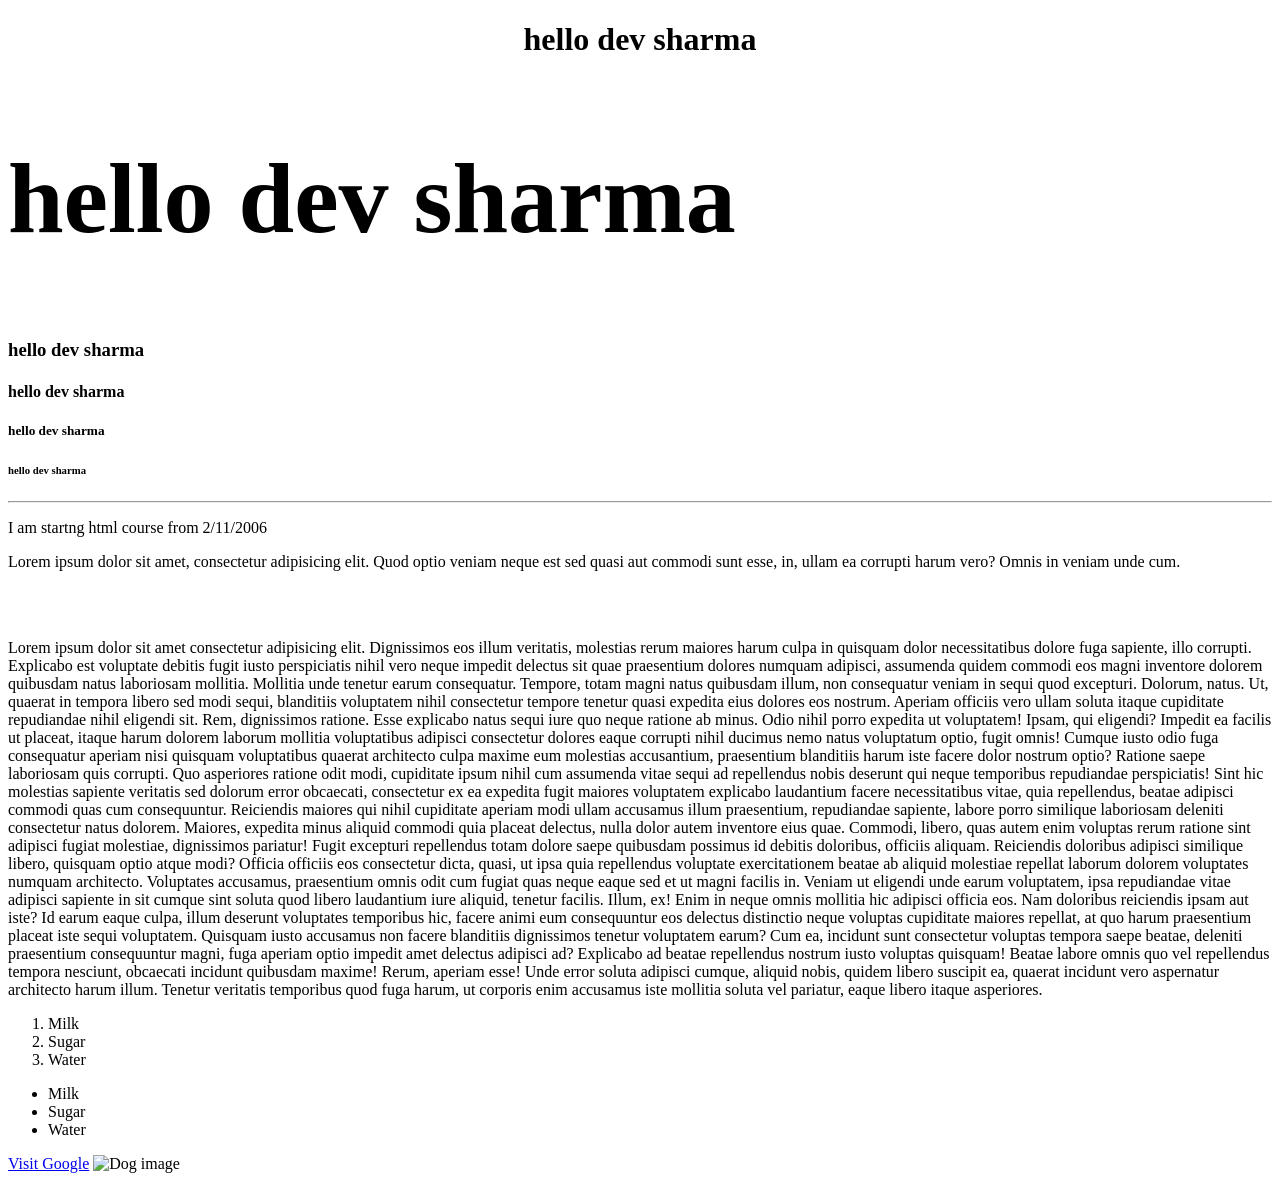
==== index.html @ 6e70b001 "HTML" ====
<!DOCTYPE html>
<html lang="en">
<head>
    <meta charset="UTF-8">
    <meta name="viewport" content="width=device-width, initial-scale=1.0">
    <title>Dev sharma</title>
</head>
<body>
    
</body>
</html>
<h1 style="text-align : center ;">hello dev sharma</h1>
<h2 style="font-size: 100px;">hello dev sharma</h2>
<h3>hello dev sharma</h3>
<h4>hello dev sharma</h4>
<h5>hello dev sharma</h5>
<h6>hello dev sharma</h6>

<hr>


<p>I am startng html course from 2/11/2006</p>

<p>Lorem ipsum dolor sit amet, consectetur adipisicing elit. Quod optio veniam neque est sed quasi aut commodi sunt esse, in, ullam ea corrupti harum vero? Omnis in veniam unde cum.</p>

<br><br>
<p>Lorem ipsum dolor sit amet consectetur adipisicing elit. Dignissimos eos illum veritatis, molestias rerum maiores harum culpa in quisquam dolor necessitatibus dolore fuga sapiente, illo corrupti. Explicabo est voluptate debitis fugit iusto perspiciatis nihil vero neque impedit delectus sit quae praesentium dolores numquam adipisci, assumenda quidem commodi eos magni inventore dolorem quibusdam natus laboriosam mollitia. Mollitia unde tenetur earum consequatur. Tempore, totam magni natus quibusdam illum, non consequatur veniam in sequi quod excepturi. Dolorum, natus. Ut, quaerat in tempora libero sed modi sequi, blanditiis voluptatem nihil consectetur tempore tenetur quasi expedita eius dolores eos nostrum. Aperiam officiis vero ullam soluta itaque cupiditate repudiandae nihil eligendi sit. Rem, dignissimos ratione. Esse explicabo natus sequi iure quo neque ratione ab minus. Odio nihil porro expedita ut voluptatem! Ipsam, qui eligendi? Impedit ea facilis ut placeat, itaque harum dolorem laborum mollitia voluptatibus adipisci consectetur dolores eaque corrupti nihil ducimus nemo natus voluptatum optio, fugit omnis! Cumque iusto odio fuga consequatur aperiam nisi quisquam voluptatibus quaerat architecto culpa maxime eum molestias accusantium, praesentium blanditiis harum iste facere dolor nostrum optio? Ratione saepe laboriosam quis corrupti. Quo asperiores ratione odit modi, cupiditate ipsum nihil cum assumenda vitae sequi ad repellendus nobis deserunt qui neque temporibus repudiandae perspiciatis! Sint hic molestias sapiente veritatis sed dolorum error obcaecati, consectetur ex ea expedita fugit maiores voluptatem explicabo laudantium facere necessitatibus vitae, quia repellendus, beatae adipisci commodi quas cum consequuntur. Reiciendis maiores qui nihil cupiditate aperiam modi ullam accusamus illum praesentium, repudiandae sapiente, labore porro similique laboriosam deleniti consectetur natus dolorem. Maiores, expedita minus aliquid commodi quia placeat delectus, nulla dolor autem inventore eius quae. Commodi, libero, quas autem enim voluptas rerum ratione sint adipisci fugiat molestiae, dignissimos pariatur! Fugit excepturi repellendus totam dolore saepe quibusdam possimus id debitis doloribus, officiis aliquam. Reiciendis doloribus adipisci similique libero, quisquam optio atque modi? Officia officiis eos consectetur dicta, quasi, ut ipsa quia repellendus voluptate exercitationem beatae ab aliquid molestiae repellat laborum dolorem voluptates numquam architecto. Voluptates accusamus, praesentium omnis odit cum fugiat quas neque eaque sed et ut magni facilis in. Veniam ut eligendi unde earum voluptatem, ipsa repudiandae vitae adipisci sapiente in sit cumque sint soluta quod libero laudantium iure aliquid, tenetur facilis. Illum, ex! Enim in neque omnis mollitia hic adipisci officia eos. Nam doloribus reiciendis ipsam aut iste? Id earum eaque culpa, illum deserunt voluptates temporibus hic, facere animi eum consequuntur eos delectus distinctio neque voluptas cupiditate maiores repellat, at quo harum praesentium placeat iste sequi voluptatem. Quisquam iusto accusamus non facere blanditiis dignissimos tenetur voluptatem earum? Cum ea, incidunt sunt consectetur voluptas tempora saepe beatae, deleniti praesentium consequuntur magni, fuga aperiam optio impedit amet delectus adipisci ad? Explicabo ad beatae repellendus nostrum iusto voluptas quisquam! Beatae labore omnis quo vel repellendus tempora nesciunt, obcaecati incidunt quibusdam maxime! Rerum, aperiam esse! Unde error soluta adipisci cumque, aliquid nobis, quidem libero suscipit ea, quaerat incidunt vero aspernatur architecto harum illum. Tenetur veritatis temporibus quod fuga harum, ut corporis enim accusamus iste mollitia soluta vel pariatur, eaque libero itaque asperiores.</p>


<ol>
    <li>Milk</li>
    <li>Sugar</li>
    <li>Water</li>
</ol>

<ul>
    <li>Milk</li>
    <li>Sugar</li>
    <li>Water</li>
</ul>

<!-- oyyy -->

<!-- anchor tag -->
<a href="https://www.google.com/" target="_blank">Visit Google</a>

<!-- image tag -->
<img src="https://images.pexels.com/photos/1108099/pexels-photo-1108099.jpeg" height="200px" sizes="200px" alt="Dog image">
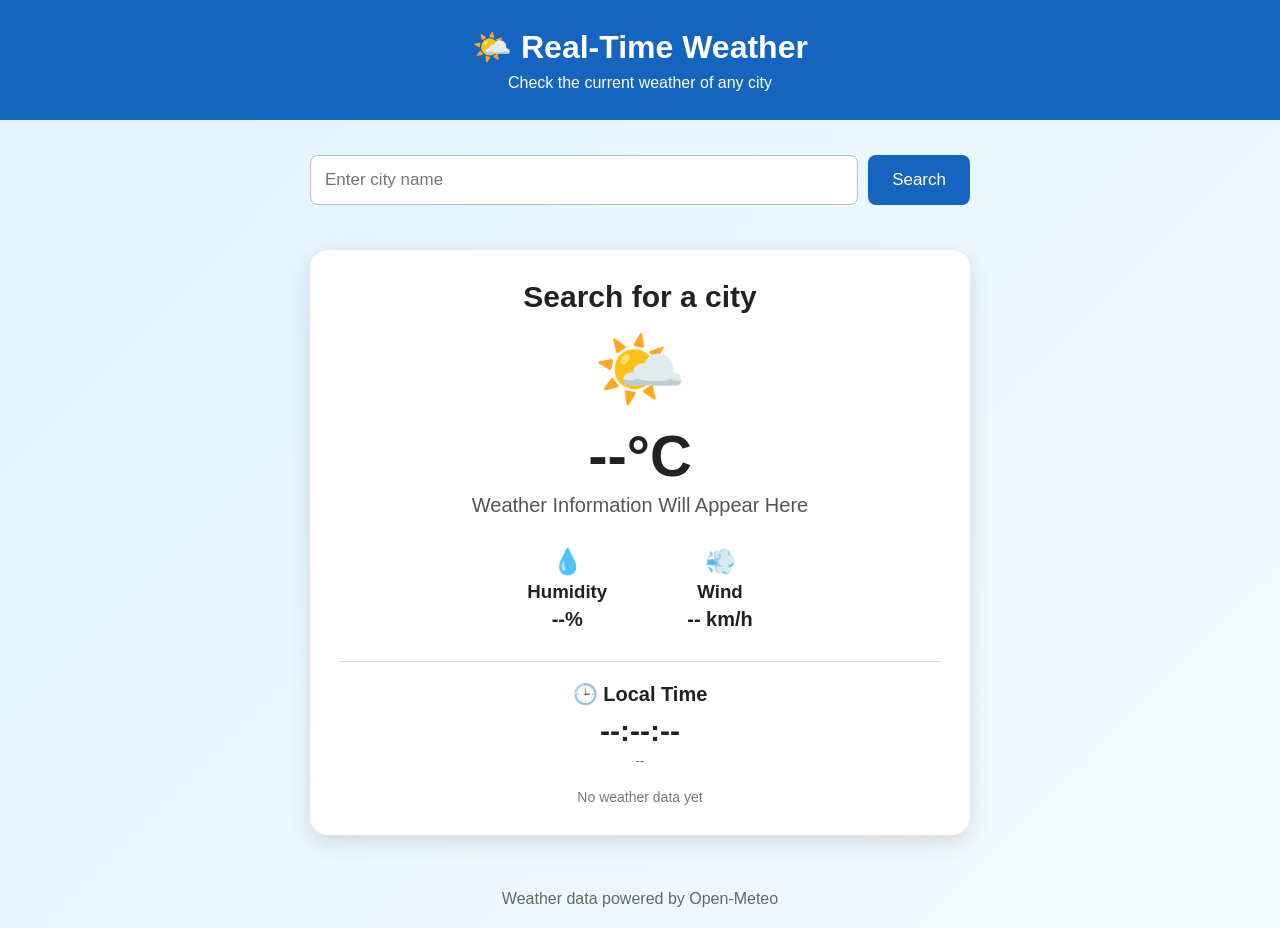
==== commit b5ec85ec: "Add real time weather website" ====
--- a/index.html
+++ b/index.html
@@ -3,46 +3,60 @@
 <head>
     <meta charset="UTF-8">
     <meta name="viewport" content="width=device-width, initial-scale=1.0">
-    <title>Dev sharma</title>
+    <title>Real-Time Weather</title>
+    <link rel="stylesheet" href="style.css">
 </head>
 <body>
-    
+
+    <header>
+        <h1>🌤️ Real-Time Weather</h1>
+        <p>Check the current weather of any city</p>
+    </header>
+
+    <main>
+        <div class="search-box">
+            <input type="text" id="cityInput" placeholder="Enter city name">
+            <button onclick="getWeather()">Search</button>
+        </div>
+
+        <p id="message"></p>
+
+        <section class="weather-card">
+            <h2 id="city">Search for a city</h2>
+
+            <div id="weatherIcon" class="weather-icon">🌤️</div>
+
+            <div id="temperature" class="temperature">--°C</div>
+            <p id="condition">Weather information will appear here</p>
+
+            <div class="details">
+                <div class="detail">
+                    <span>💧</span>
+                    <h3>Humidity</h3>
+                    <p id="humidity">--%</p>
+                </div>
+
+                <div class="detail">
+                    <span>💨</span>
+                    <h3>Wind</h3>
+                    <p id="wind">-- km/h</p>
+                </div>
+            </div>
+
+            <div class="time-box">
+                <h3>🕒 Local Time</h3>
+                <p id="currentTime">--:--:--</p>
+                <small id="date">--</small>
+            </div>
+
+            <p class="updated" id="updated">No weather data yet</p>
+        </section>
+    </main>
+
+    <footer>
+        <p>Weather data powered by Open-Meteo</p>
+    </footer>
+
+    <script src="script.js"></script>
 </body>
 </html>
-<h1 style="text-align : center ;">hello dev sharma</h1>
-<h2 style="font-size: 100px;">hello dev sharma</h2>
-<h3>hello dev sharma</h3>
-<h4>hello dev sharma</h4>
-<h5>hello dev sharma</h5>
-<h6>hello dev sharma</h6>
-
-<hr>
-
-
-<p>I am startng html course from 2/11/2006</p>
-
-<p>Lorem ipsum dolor sit amet, consectetur adipisicing elit. Quod optio veniam neque est sed quasi aut commodi sunt esse, in, ullam ea corrupti harum vero? Omnis in veniam unde cum.</p>
-
-<br><br>
-<p>Lorem ipsum dolor sit amet consectetur adipisicing elit. Dignissimos eos illum veritatis, molestias rerum maiores harum culpa in quisquam dolor necessitatibus dolore fuga sapiente, illo corrupti. Explicabo est voluptate debitis fugit iusto perspiciatis nihil vero neque impedit delectus sit quae praesentium dolores numquam adipisci, assumenda quidem commodi eos magni inventore dolorem quibusdam natus laboriosam mollitia. Mollitia unde tenetur earum consequatur. Tempore, totam magni natus quibusdam illum, non consequatur veniam in sequi quod excepturi. Dolorum, natus. Ut, quaerat in tempora libero sed modi sequi, blanditiis voluptatem nihil consectetur tempore tenetur quasi expedita eius dolores eos nostrum. Aperiam officiis vero ullam soluta itaque cupiditate repudiandae nihil eligendi sit. Rem, dignissimos ratione. Esse explicabo natus sequi iure quo neque ratione ab minus. Odio nihil porro expedita ut voluptatem! Ipsam, qui eligendi? Impedit ea facilis ut placeat, itaque harum dolorem laborum mollitia voluptatibus adipisci consectetur dolores eaque corrupti nihil ducimus nemo natus voluptatum optio, fugit omnis! Cumque iusto odio fuga consequatur aperiam nisi quisquam voluptatibus quaerat architecto culpa maxime eum molestias accusantium, praesentium blanditiis harum iste facere dolor nostrum optio? Ratione saepe laboriosam quis corrupti. Quo asperiores ratione odit modi, cupiditate ipsum nihil cum assumenda vitae sequi ad repellendus nobis deserunt qui neque temporibus repudiandae perspiciatis! Sint hic molestias sapiente veritatis sed dolorum error obcaecati, consectetur ex ea expedita fugit maiores voluptatem explicabo laudantium facere necessitatibus vitae, quia repellendus, beatae adipisci commodi quas cum consequuntur. Reiciendis maiores qui nihil cupiditate aperiam modi ullam accusamus illum praesentium, repudiandae sapiente, labore porro similique laboriosam deleniti consectetur natus dolorem. Maiores, expedita minus aliquid commodi quia placeat delectus, nulla dolor autem inventore eius quae. Commodi, libero, quas autem enim voluptas rerum ratione sint adipisci fugiat molestiae, dignissimos pariatur! Fugit excepturi repellendus totam dolore saepe quibusdam possimus id debitis doloribus, officiis aliquam. Reiciendis doloribus adipisci similique libero, quisquam optio atque modi? Officia officiis eos consectetur dicta, quasi, ut ipsa quia repellendus voluptate exercitationem beatae ab aliquid molestiae repellat laborum dolorem voluptates numquam architecto. Voluptates accusamus, praesentium omnis odit cum fugiat quas neque eaque sed et ut magni facilis in. Veniam ut eligendi unde earum voluptatem, ipsa repudiandae vitae adipisci sapiente in sit cumque sint soluta quod libero laudantium iure aliquid, tenetur facilis. Illum, ex! Enim in neque omnis mollitia hic adipisci officia eos. Nam doloribus reiciendis ipsam aut iste? Id earum eaque culpa, illum deserunt voluptates temporibus hic, facere animi eum consequuntur eos delectus distinctio neque voluptas cupiditate maiores repellat, at quo harum praesentium placeat iste sequi voluptatem. Quisquam iusto accusamus non facere blanditiis dignissimos tenetur voluptatem earum? Cum ea, incidunt sunt consectetur voluptas tempora saepe beatae, deleniti praesentium consequuntur magni, fuga aperiam optio impedit amet delectus adipisci ad? Explicabo ad beatae repellendus nostrum iusto voluptas quisquam! Beatae labore omnis quo vel repellendus tempora nesciunt, obcaecati incidunt quibusdam maxime! Rerum, aperiam esse! Unde error soluta adipisci cumque, aliquid nobis, quidem libero suscipit ea, quaerat incidunt vero aspernatur architecto harum illum. Tenetur veritatis temporibus quod fuga harum, ut corporis enim accusamus iste mollitia soluta vel pariatur, eaque libero itaque asperiores.</p>
-
-
-<ol>
-    <li>Milk</li>
-    <li>Sugar</li>
-    <li>Water</li>
-</ol>
-
-<ul>
-    <li>Milk</li>
-    <li>Sugar</li>
-    <li>Water</li>
-</ul>
-
-<!-- oyyy -->
-
-<!-- anchor tag -->
-<a href="https://www.google.com/" target="_blank">Visit Google</a>
-
-<!-- image tag -->
-<img src="https://images.pexels.com/photos/1108099/pexels-photo-1108099.jpeg" height="200px" sizes="200px" alt="Dog image">
--- a/style.css
+++ b/style.css
@@ -0,0 +1,170 @@
+* {
+    margin: 0;
+    padding: 0;
+    box-sizing: border-box;
+}
+
+body {
+    font-family: Arial, sans-serif;
+    background: linear-gradient(135deg, #dff3ff, #f5fbff);
+    min-height: 100vh;
+    color: #222;
+}
+
+header {
+    background: #1565c0;
+    color: white;
+    text-align: center;
+    padding: 28px 15px;
+}
+
+header h1 {
+    font-size: 32px;
+    margin-bottom: 8px;
+}
+
+header p {
+    font-size: 16px;
+}
+
+main {
+    width: 100%;
+    max-width: 700px;
+    margin: 35px auto;
+    padding: 0 20px;
+}
+
+.search-box {
+    display: flex;
+    gap: 10px;
+    margin-bottom: 15px;
+}
+
+.search-box input {
+    flex: 1;
+    padding: 14px;
+    font-size: 17px;
+    border: 1px solid #bbb;
+    border-radius: 8px;
+    outline: none;
+}
+
+.search-box input:focus {
+    border-color: #1565c0;
+}
+
+.search-box button {
+    padding: 14px 24px;
+    border: none;
+    border-radius: 8px;
+    background: #1565c0;
+    color: white;
+    font-size: 17px;
+    cursor: pointer;
+}
+
+.search-box button:hover {
+    background: #0d47a1;
+}
+
+#message {
+    text-align: center;
+    min-height: 22px;
+    color: #c62828;
+    margin-bottom: 8px;
+}
+
+.weather-card {
+    background: white;
+    border-radius: 18px;
+    padding: 30px;
+    text-align: center;
+    box-shadow: 0 8px 25px rgba(0, 0, 0, 0.12);
+}
+
+.weather-card h2 {
+    font-size: 30px;
+    margin-bottom: 12px;
+}
+
+.weather-icon {
+    font-size: 75px;
+    margin: 8px 0;
+}
+
+.temperature {
+    font-size: 58px;
+    font-weight: bold;
+    margin: 5px 0;
+}
+
+#condition {
+    font-size: 20px;
+    color: #555;
+    text-transform: capitalize;
+}
+
+.details {
+    display: flex;
+    justify-content: center;
+    gap: 80px;
+    margin: 30px 0;
+}
+
+.detail span {
+    font-size: 25px;
+}
+
+.detail h3 {
+    margin: 5px 0;
+}
+
+.detail p {
+    font-size: 20px;
+    font-weight: bold;
+}
+
+.time-box {
+    border-top: 1px solid #ddd;
+    padding-top: 20px;
+}
+
+.time-box h3 {
+    font-size: 20px;
+}
+
+#currentTime {
+    font-size: 30px;
+    font-weight: bold;
+    margin: 8px 0 3px;
+}
+
+#date {
+    color: #666;
+}
+
+.updated {
+    margin-top: 20px;
+    color: #777;
+    font-size: 14px;
+}
+
+footer {
+    text-align: center;
+    padding: 20px;
+    color: #666;
+}
+
+@media (max-width: 550px) {
+    .search-box {
+        flex-direction: column;
+    }
+
+    .details {
+        gap: 40px;
+    }
+
+    .weather-card {
+        padding: 22px;
+    }
+}
